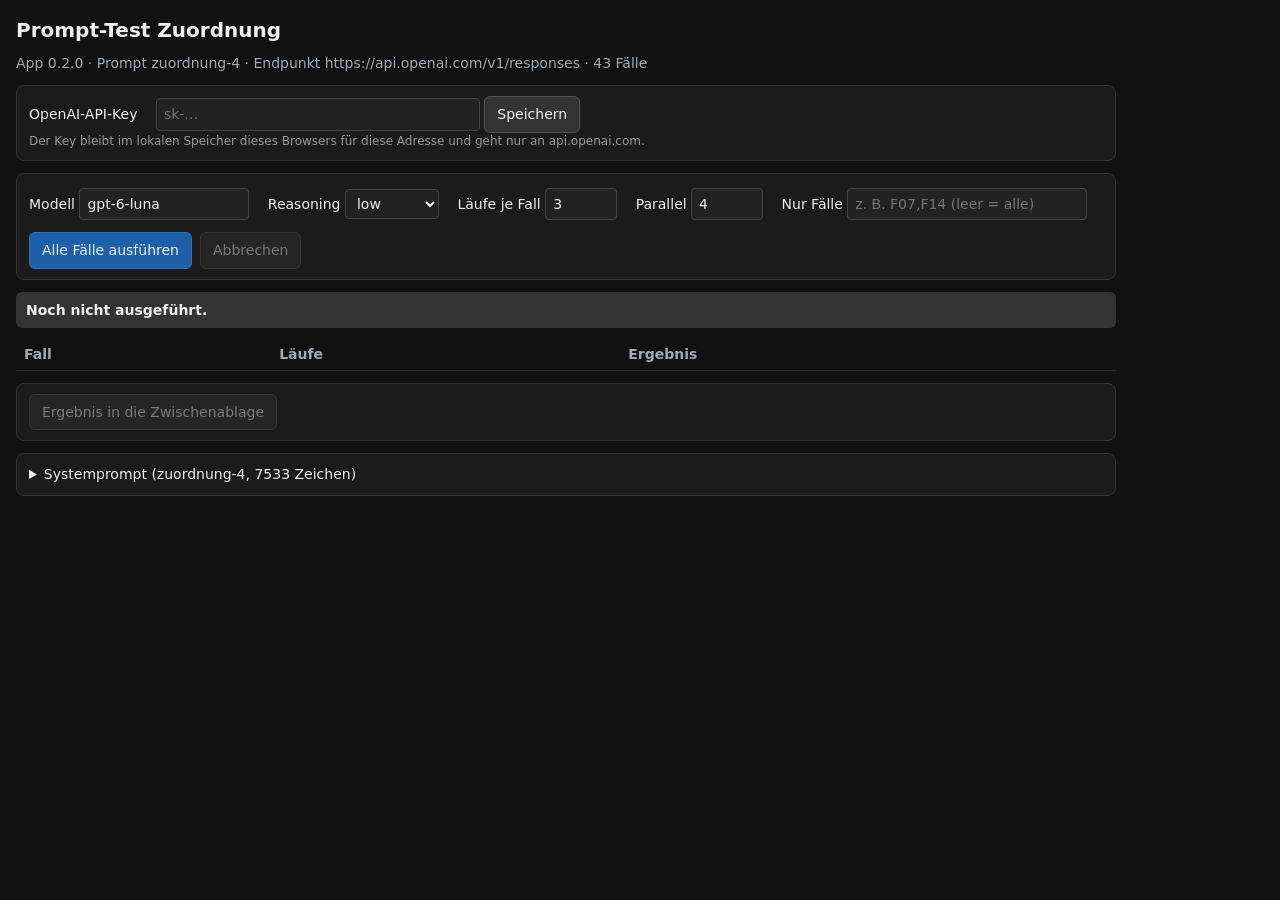
==== prompt-test.html @ 2b06596c "Pakete B und C: Zuordnung, Zeitblöcke, Ergebniskarten (v0.2.0) Paket B: categorize.js mit Prompt zuo" ====
<!doctype html>
<html lang="de">
<head>
<meta charset="utf-8">
<title>Prompt-Test Zuordnung</title>
<meta http-equiv="Content-Security-Policy" content="default-src 'self'; script-src 'self'; style-src 'self'; img-src 'self' data:; connect-src https://api.openai.com; object-src 'none'; base-uri 'none'; form-action 'none'">
<meta name="viewport" content="width=device-width, initial-scale=1">
<link rel="stylesheet" href="prompt-test.css?v=0.2.0">
</head>
<body>
<h1>Prompt-Test Zuordnung</h1>
<p id="attrappe" class="attrappe" hidden>ATTRAPPE: Es wird nichts gesendet. Die Antworten kommen aus tests/zuordnung-attrappe.js (gültig, falsch und unbrauchbar gemischt).</p>
<p id="info" class="info"></p>

<section class="box" aria-label="API-Key">
  <div id="key-da" hidden>Key gespeichert (endet auf <code id="key-ende"></code>), nur im lokalen Speicher dieses Browsers. <button type="button" id="key-weg">Key entfernen</button></div>
  <div id="key-fehlt" hidden>
    <label for="key-feld">OpenAI-API-Key</label>
    <input id="key-feld" type="password" autocomplete="off" spellcheck="false" placeholder="sk-…">
    <button type="button" id="key-speichern">Speichern</button>
    <div class="klein">Der Key bleibt im lokalen Speicher dieses Browsers für diese Adresse und geht nur an api.openai.com.</div>
  </div>
</section>

<section class="box" aria-label="Einstellungen">
  <label>Modell <input id="modell" type="text" spellcheck="false"></label>
  <label>Reasoning <select id="reasoning"><option>none</option><option>low</option><option>medium</option><option>high</option></select></label>
  <label>Läufe je Fall <input id="laeufe" type="number" min="1" max="10" value="3"></label>
  <label>Parallel <input id="parallel" type="number" min="1" max="8" value="4"></label>
  <label>Nur Fälle <input id="filter" type="text" placeholder="z. B. F07,F14 (leer = alle)" spellcheck="false"></label>
  <div class="knoepfe">
    <button type="button" id="start" class="haupt">Alle Fälle ausführen</button>
    <button type="button" id="stopp" disabled>Abbrechen</button>
  </div>
</section>

<div id="gesamt" class="gesamt">Noch nicht ausgeführt.</div>
<table id="tabelle">
  <thead><tr><th>Fall</th><th>Läufe</th><th>Ergebnis</th></tr></thead>
  <tbody id="zeilen"></tbody>
</table>

<section class="box" aria-label="Rückmeldung">
  <button type="button" id="kopieren" disabled>Ergebnis in die Zwischenablage</button>
  <span id="kopiert" class="klein"></span>
  <textarea id="text" readonly rows="10" aria-label="Ergebnis als Text" hidden></textarea>
</section>

<details class="box"><summary>Systemprompt <span id="pv"></span></summary><pre id="prompt"></pre></details>

<script type="module" src="tests/prompt-test.js?v=0.2.0"></script>
</body>
</html>
---- prompt-test.css ----
body { font: 14px/1.45 system-ui, sans-serif; background: #111; color: #eee; margin: 16px; max-width: 1100px; }
h1 { font-size: 20px; margin: 0 0 8px; }
.info { color: #9ab; margin: 0 0 12px; }
.attrappe { background: #7a5b00; color: #fff; padding: 8px 10px; border-radius: 6px; font-weight: 700; }
.box { background: #1b1b1b; border: 1px solid #333; border-radius: 8px; padding: 10px 12px; margin: 0 0 12px; }
label { display: inline-block; margin: 4px 14px 4px 0; }
input, select, textarea { background: #222; color: #eee; border: 1px solid #444; border-radius: 4px; padding: 5px 7px; font: inherit; }
input[type="number"] { width: 4em; }
#modell { width: 11em; } #filter { width: 16em; } #key-feld { width: 22em; max-width: 100%; }
textarea { width: 100%; box-sizing: border-box; margin-top: 8px; font: 12px/1.35 ui-monospace, Consolas, monospace; }
button { background: #333; color: #eee; border: 1px solid #555; border-radius: 6px; padding: 7px 12px; font: inherit; cursor: pointer; min-height: 36px; }
button.haupt { background: #1d5fa8; border-color: #2a74c6; }
button:disabled { opacity: .45; cursor: default; }
.knoepfe { margin-top: 8px; display: flex; gap: 8px; flex-wrap: wrap; }
.klein { color: #999; font-size: 12px; }
.gesamt { font-weight: 700; padding: 8px 10px; border-radius: 6px; background: #333; margin: 0 0 10px; }
.gesamt.gruen { background: #1b6b2f; } .gesamt.rot { background: #8a1f1f; } .gesamt.lauf { background: #3a3a55; }
table { border-collapse: collapse; width: 100%; margin-bottom: 12px; }
th, td { text-align: left; vertical-align: top; padding: 6px 8px; border-bottom: 1px solid #2a2a2a; }
th { color: #9ab; font-weight: 600; }
td.id { white-space: nowrap; }
.titel { color: #bbb; font-size: 12px; }
.lauf { display: inline-block; min-width: 1.4em; text-align: center; border-radius: 4px; margin-right: 3px; padding: 0 3px; font-weight: 700; }
.l-ok { background: #1b6b2f; } .l-falsch { background: #8a1f1f; } .l-fehler { background: #7a5b00; } .l-wartet { background: #333; color: #888; } .l-laeuft { background: #3a3a55; }
.ok { color: #6fcf8a; font-weight: 700; } .nok { color: #ff6b6b; font-weight: 700; }
details.fall summary { cursor: pointer; }
.zeile { margin: 3px 0 3px 0; font: 12px/1.35 ui-monospace, Consolas, monospace; white-space: pre-wrap; word-break: break-word; }
.soll { color: #9cd; } .ist { color: #ddd; } .ab { color: #ffb4b4; } .err { color: #ffd27a; }
pre { white-space: pre-wrap; font: 12px/1.4 ui-monospace, Consolas, monospace; color: #ccc; }
@media (max-width: 600px) { body { margin: 10px 16px; } label { display: block; } }
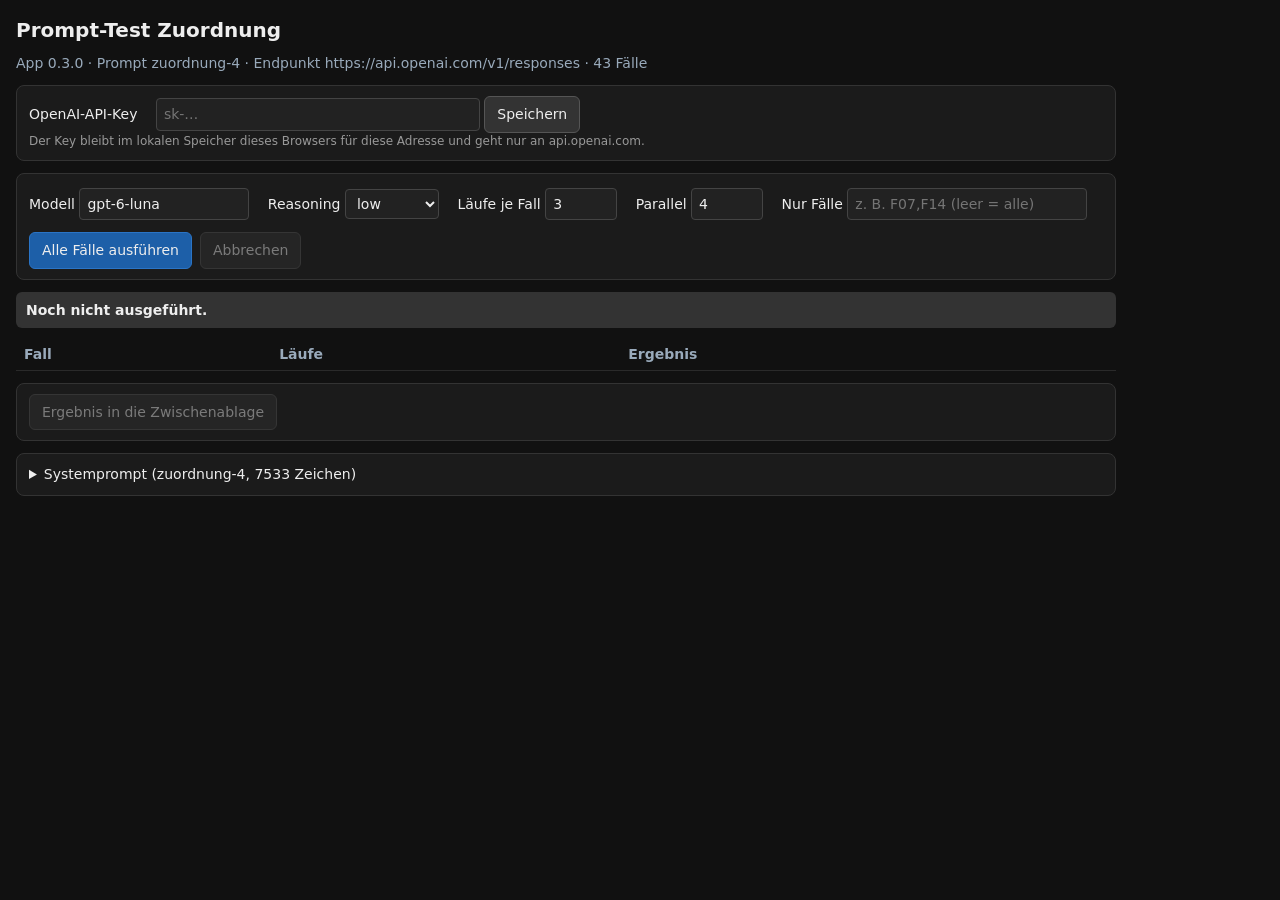
==== commit a8b159c3: "Pakete D, E und F: Auswertung, Einstellungen, Icons und Testdaten (v0.3.0) Paket D: stats.js (Zeiträ" ====
--- a/prompt-test.html
+++ b/prompt-test.html
@@ -5,7 +5,7 @@
 <title>Prompt-Test Zuordnung</title>
 <meta http-equiv="Content-Security-Policy" content="default-src 'self'; script-src 'self'; style-src 'self'; img-src 'self' data:; connect-src https://api.openai.com; object-src 'none'; base-uri 'none'; form-action 'none'">
 <meta name="viewport" content="width=device-width, initial-scale=1">
-<link rel="stylesheet" href="prompt-test.css?v=0.2.0">
+<link rel="stylesheet" href="prompt-test.css?v=0.3.0">
 </head>
 <body>
 <h1>Prompt-Test Zuordnung</h1>
@@ -48,6 +48,6 @@
 
 <details class="box"><summary>Systemprompt <span id="pv"></span></summary><pre id="prompt"></pre></details>
 
-<script type="module" src="tests/prompt-test.js?v=0.2.0"></script>
+<script type="module" src="tests/prompt-test.js?v=0.3.0"></script>
 </body>
 </html>
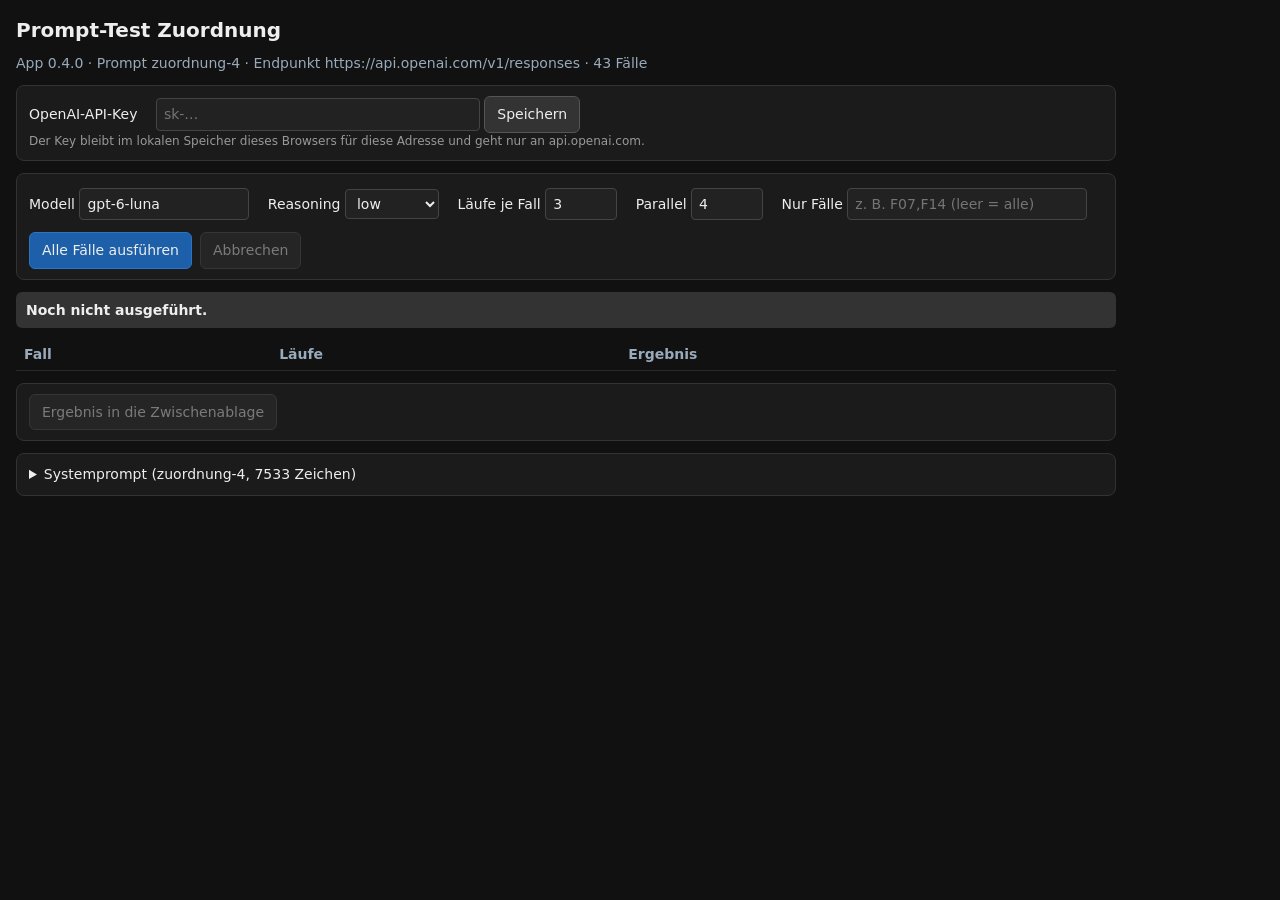
==== commit 9e151e8b: "Paket G: Offline-Start, dauerhafter Speicher, Export-Erinnerung (v0.4.0) Service Worker mit versioni" ====
--- a/prompt-test.html
+++ b/prompt-test.html
@@ -5,7 +5,7 @@
 <title>Prompt-Test Zuordnung</title>
 <meta http-equiv="Content-Security-Policy" content="default-src 'self'; script-src 'self'; style-src 'self'; img-src 'self' data:; connect-src https://api.openai.com; object-src 'none'; base-uri 'none'; form-action 'none'">
 <meta name="viewport" content="width=device-width, initial-scale=1">
-<link rel="stylesheet" href="prompt-test.css?v=0.3.0">
+<link rel="stylesheet" href="prompt-test.css?v=0.4.0">
 </head>
 <body>
 <h1>Prompt-Test Zuordnung</h1>
@@ -48,6 +48,6 @@
 
 <details class="box"><summary>Systemprompt <span id="pv"></span></summary><pre id="prompt"></pre></details>
 
-<script type="module" src="tests/prompt-test.js?v=0.3.0"></script>
+<script type="module" src="tests/prompt-test.js?v=0.4.0"></script>
 </body>
 </html>
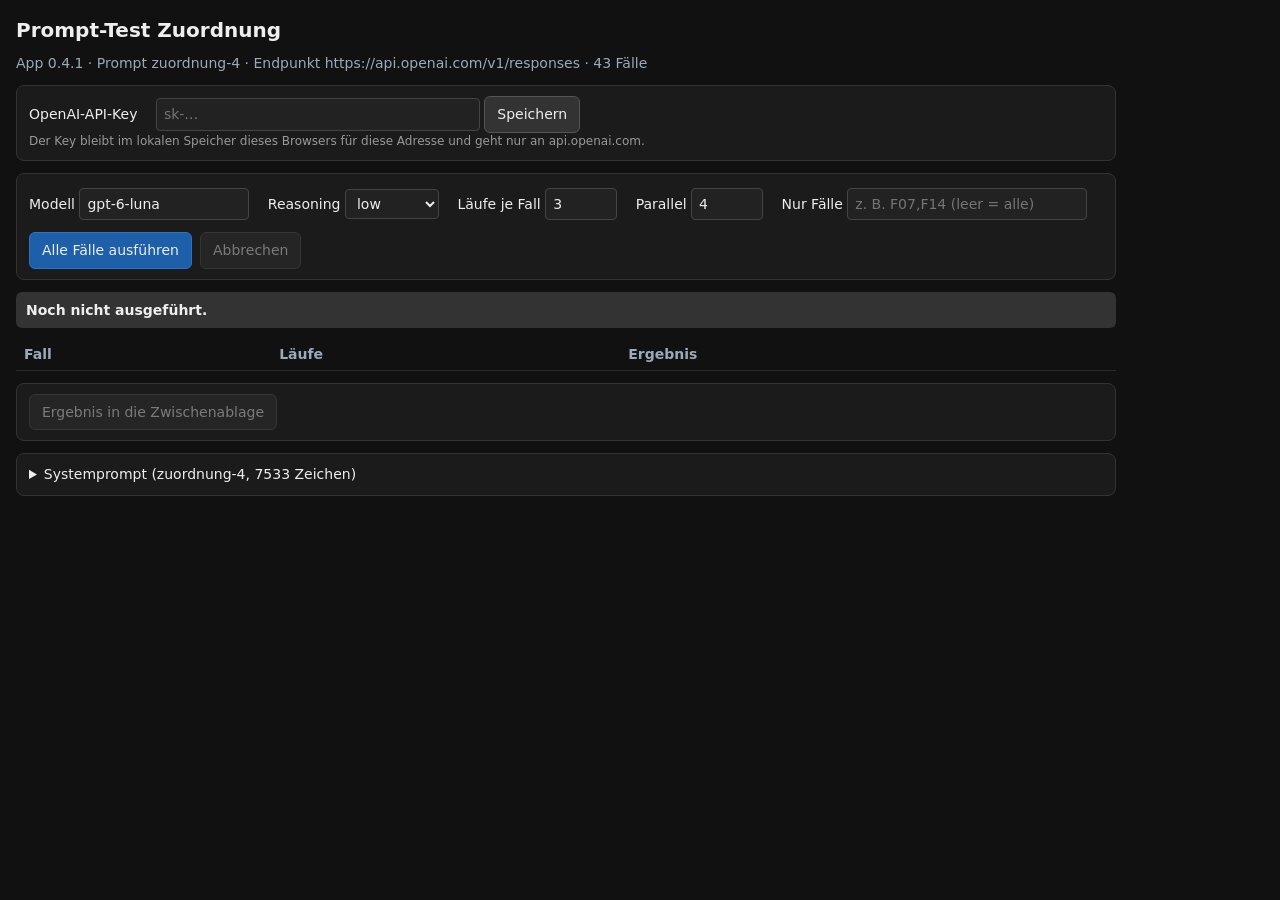
==== commit 03480fac: "Paket H: Abschlussprüfung, vier Datenverlust-Befunde behoben (v0.4.1) - Warteschlange schreibt nur n" ====
--- a/prompt-test.html
+++ b/prompt-test.html
@@ -5,7 +5,7 @@
 <title>Prompt-Test Zuordnung</title>
 <meta http-equiv="Content-Security-Policy" content="default-src 'self'; script-src 'self'; style-src 'self'; img-src 'self' data:; connect-src https://api.openai.com; object-src 'none'; base-uri 'none'; form-action 'none'">
 <meta name="viewport" content="width=device-width, initial-scale=1">
-<link rel="stylesheet" href="prompt-test.css?v=0.4.0">
+<link rel="stylesheet" href="prompt-test.css?v=0.4.1">
 </head>
 <body>
 <h1>Prompt-Test Zuordnung</h1>
@@ -48,6 +48,6 @@
 
 <details class="box"><summary>Systemprompt <span id="pv"></span></summary><pre id="prompt"></pre></details>
 
-<script type="module" src="tests/prompt-test.js?v=0.4.0"></script>
+<script type="module" src="tests/prompt-test.js?v=0.4.1"></script>
 </body>
 </html>
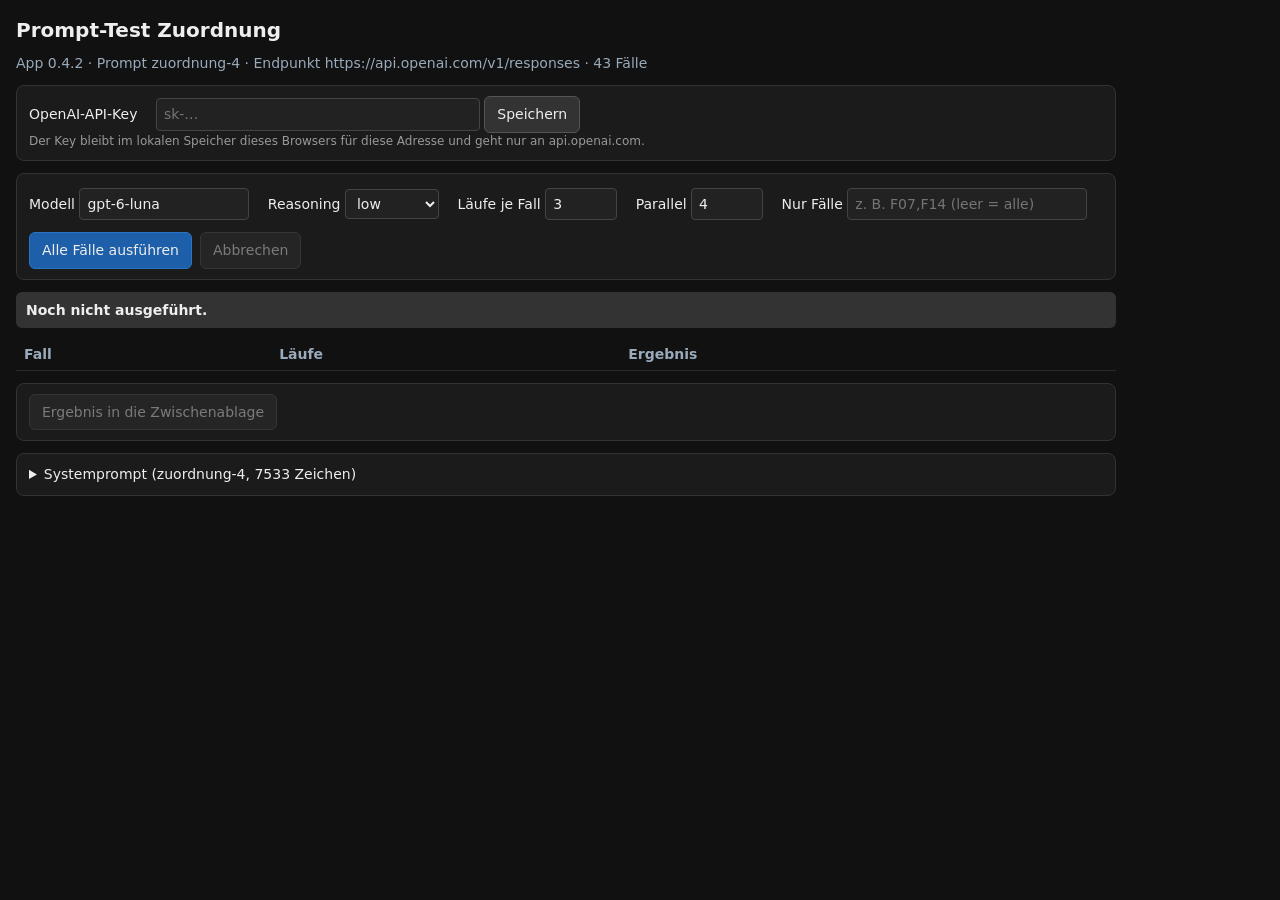
==== commit 7394d4f0: "Export über das Teilen-Menü, abgelehnte Transkription begrenzt (v0.4.2) - Export: Auf Geräten mit Te" ====
--- a/prompt-test.html
+++ b/prompt-test.html
@@ -5,7 +5,7 @@
 <title>Prompt-Test Zuordnung</title>
 <meta http-equiv="Content-Security-Policy" content="default-src 'self'; script-src 'self'; style-src 'self'; img-src 'self' data:; connect-src https://api.openai.com; object-src 'none'; base-uri 'none'; form-action 'none'">
 <meta name="viewport" content="width=device-width, initial-scale=1">
-<link rel="stylesheet" href="prompt-test.css?v=0.4.1">
+<link rel="stylesheet" href="prompt-test.css?v=0.4.2">
 </head>
 <body>
 <h1>Prompt-Test Zuordnung</h1>
@@ -48,6 +48,6 @@
 
 <details class="box"><summary>Systemprompt <span id="pv"></span></summary><pre id="prompt"></pre></details>
 
-<script type="module" src="tests/prompt-test.js?v=0.4.1"></script>
+<script type="module" src="tests/prompt-test.js?v=0.4.2"></script>
 </body>
 </html>
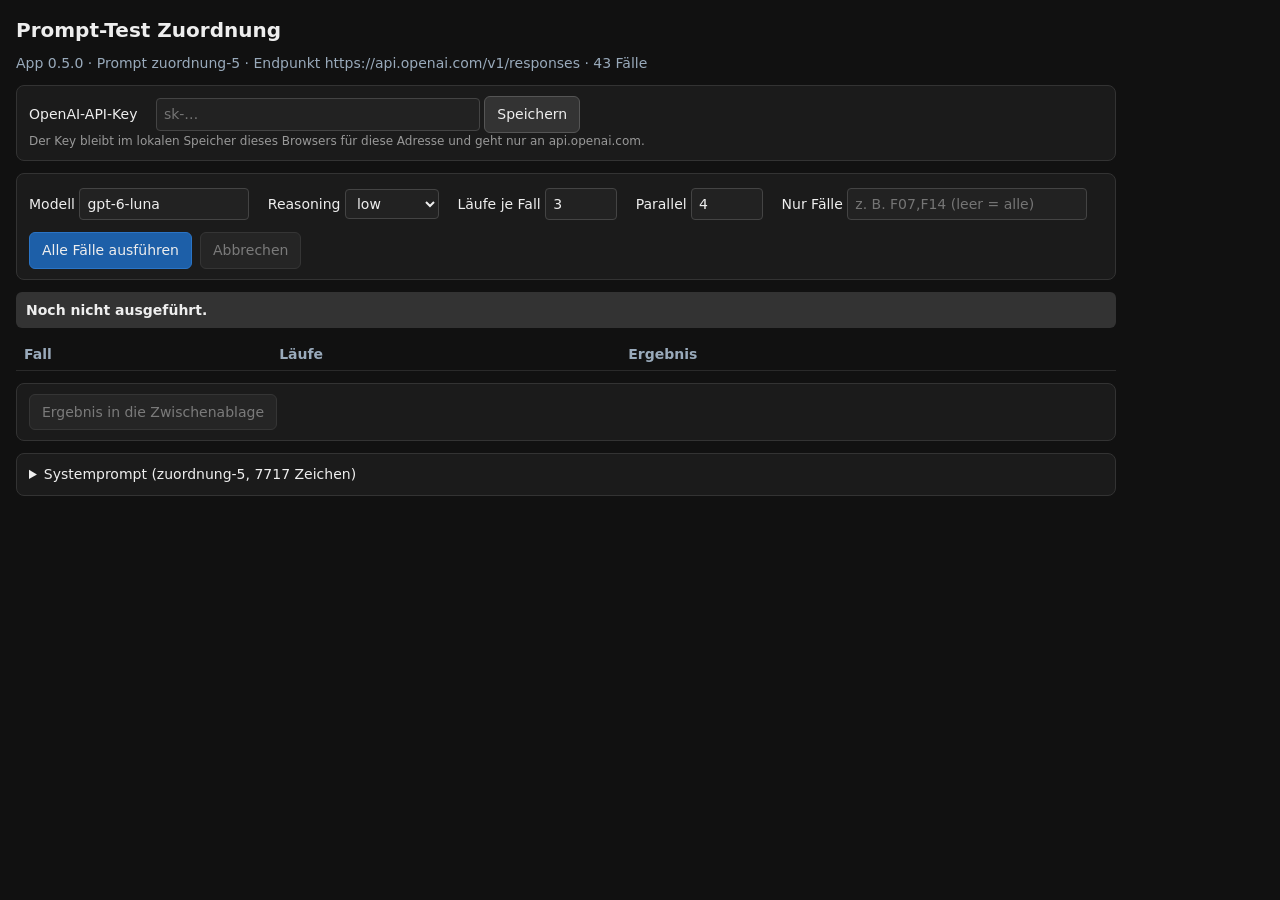
==== commit 768fefc1: "Feedback-Runde 1: Wegwischen, Rückfrage beim Überschreiben, Block von Hand für jeden Tag, Stichworte" ====
--- a/prompt-test.html
+++ b/prompt-test.html
@@ -5,7 +5,7 @@
 <title>Prompt-Test Zuordnung</title>
 <meta http-equiv="Content-Security-Policy" content="default-src 'self'; script-src 'self'; style-src 'self'; img-src 'self' data:; connect-src https://api.openai.com; object-src 'none'; base-uri 'none'; form-action 'none'">
 <meta name="viewport" content="width=device-width, initial-scale=1">
-<link rel="stylesheet" href="prompt-test.css?v=0.4.2">
+<link rel="stylesheet" href="prompt-test.css?v=0.5.0">
 </head>
 <body>
 <h1>Prompt-Test Zuordnung</h1>
@@ -48,6 +48,6 @@
 
 <details class="box"><summary>Systemprompt <span id="pv"></span></summary><pre id="prompt"></pre></details>
 
-<script type="module" src="tests/prompt-test.js?v=0.4.2"></script>
+<script type="module" src="tests/prompt-test.js?v=0.5.0"></script>
 </body>
 </html>
